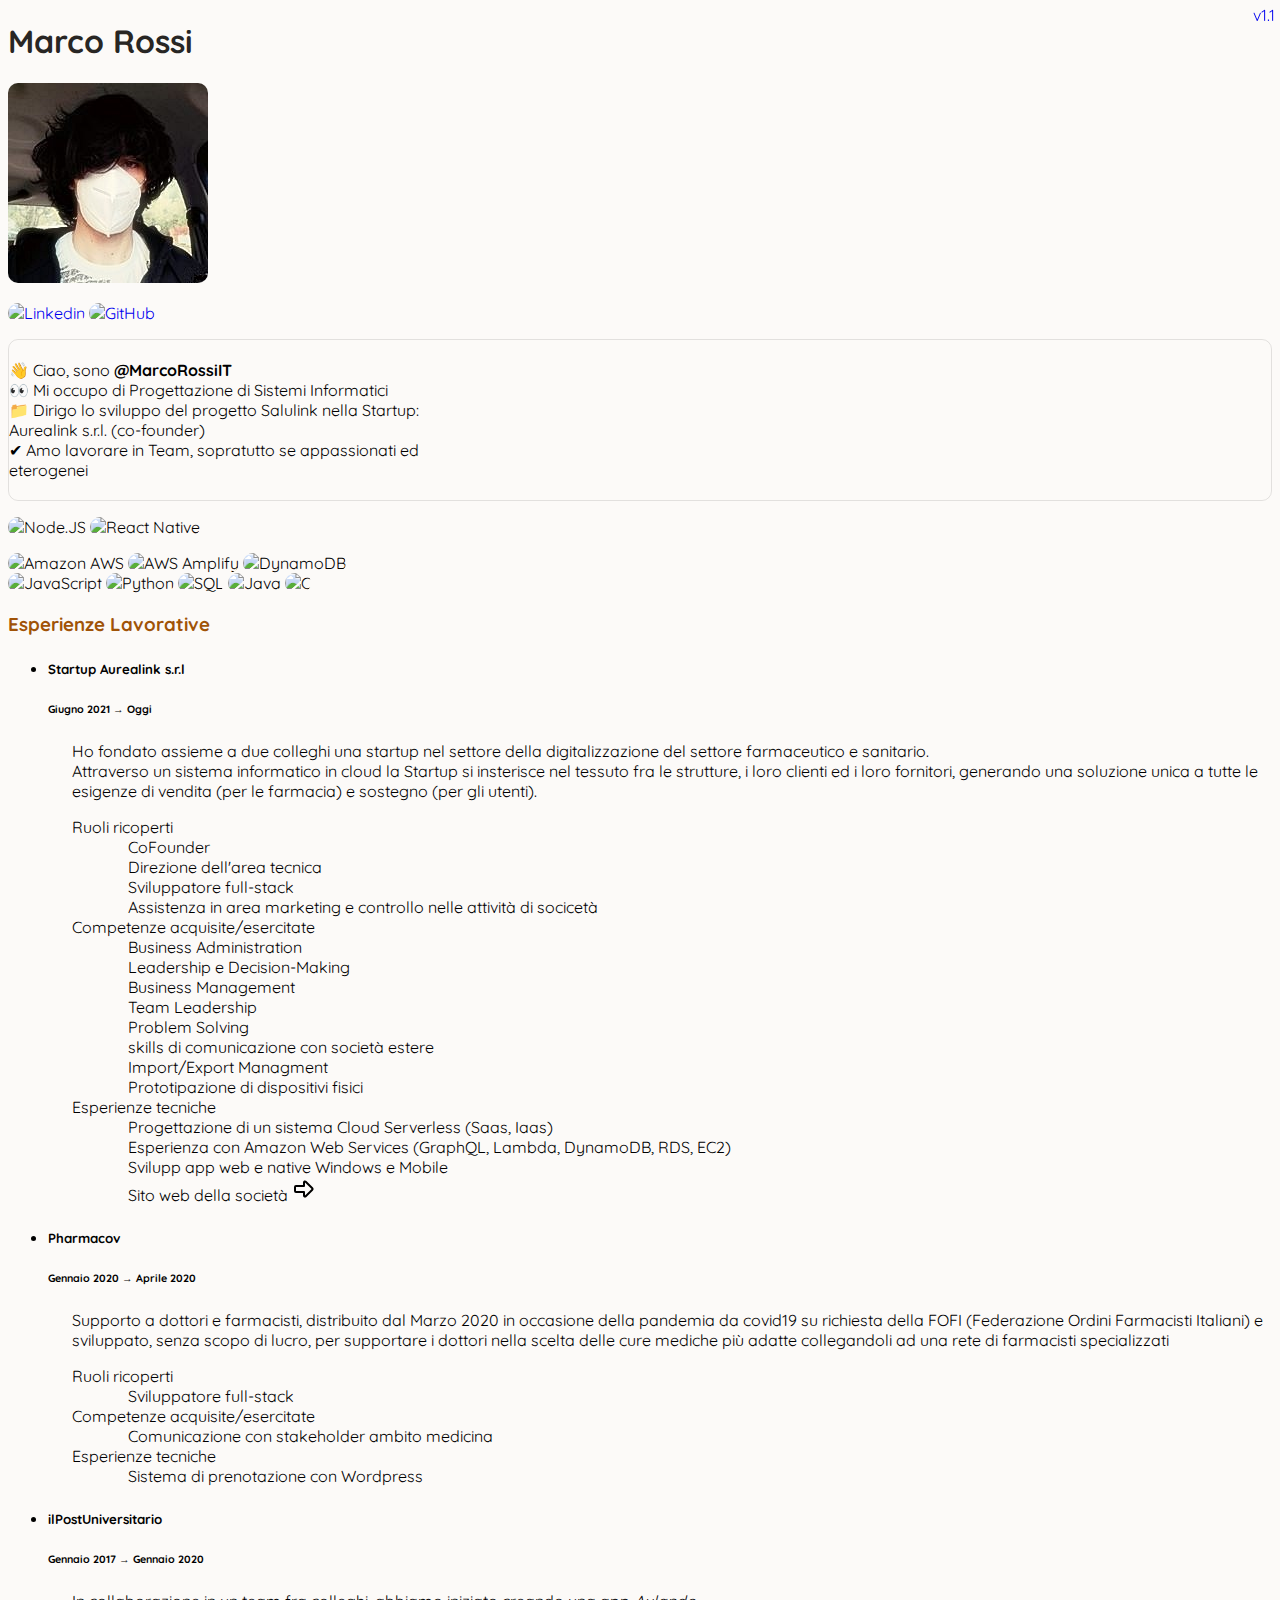
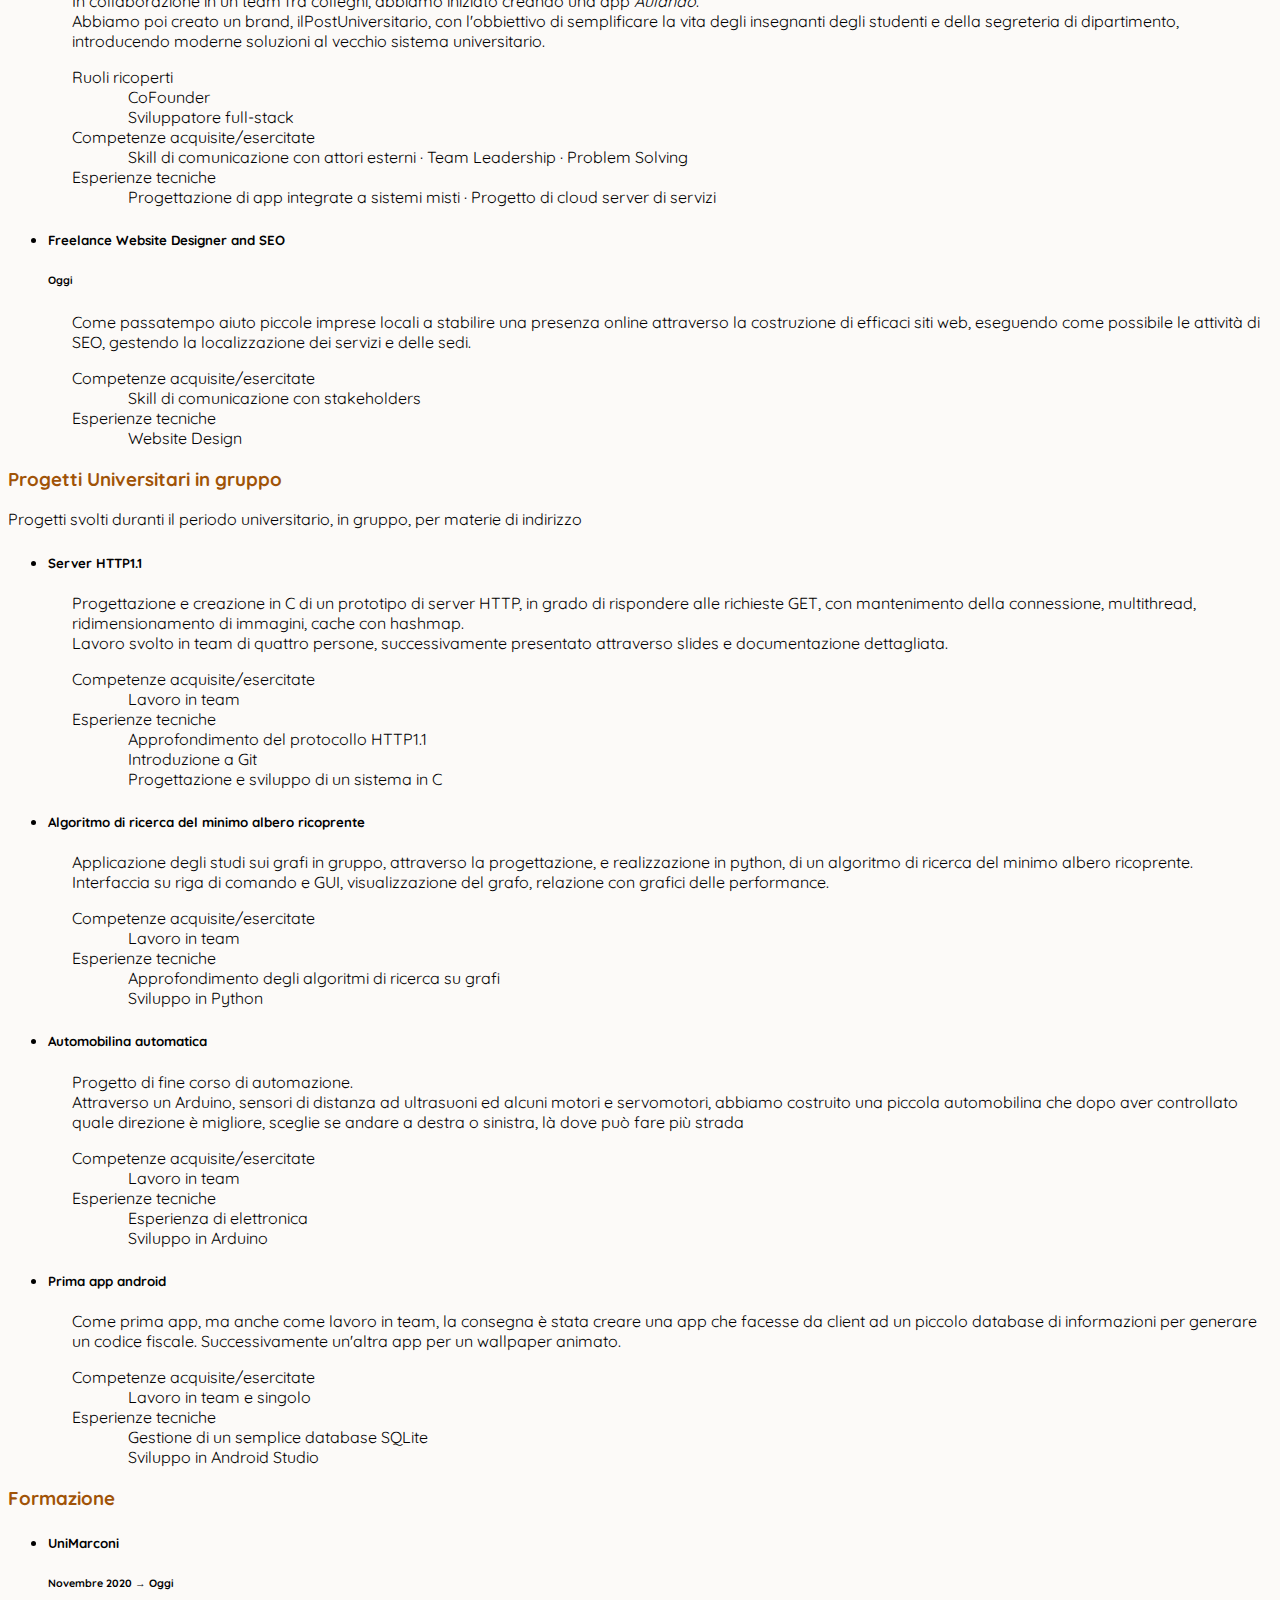
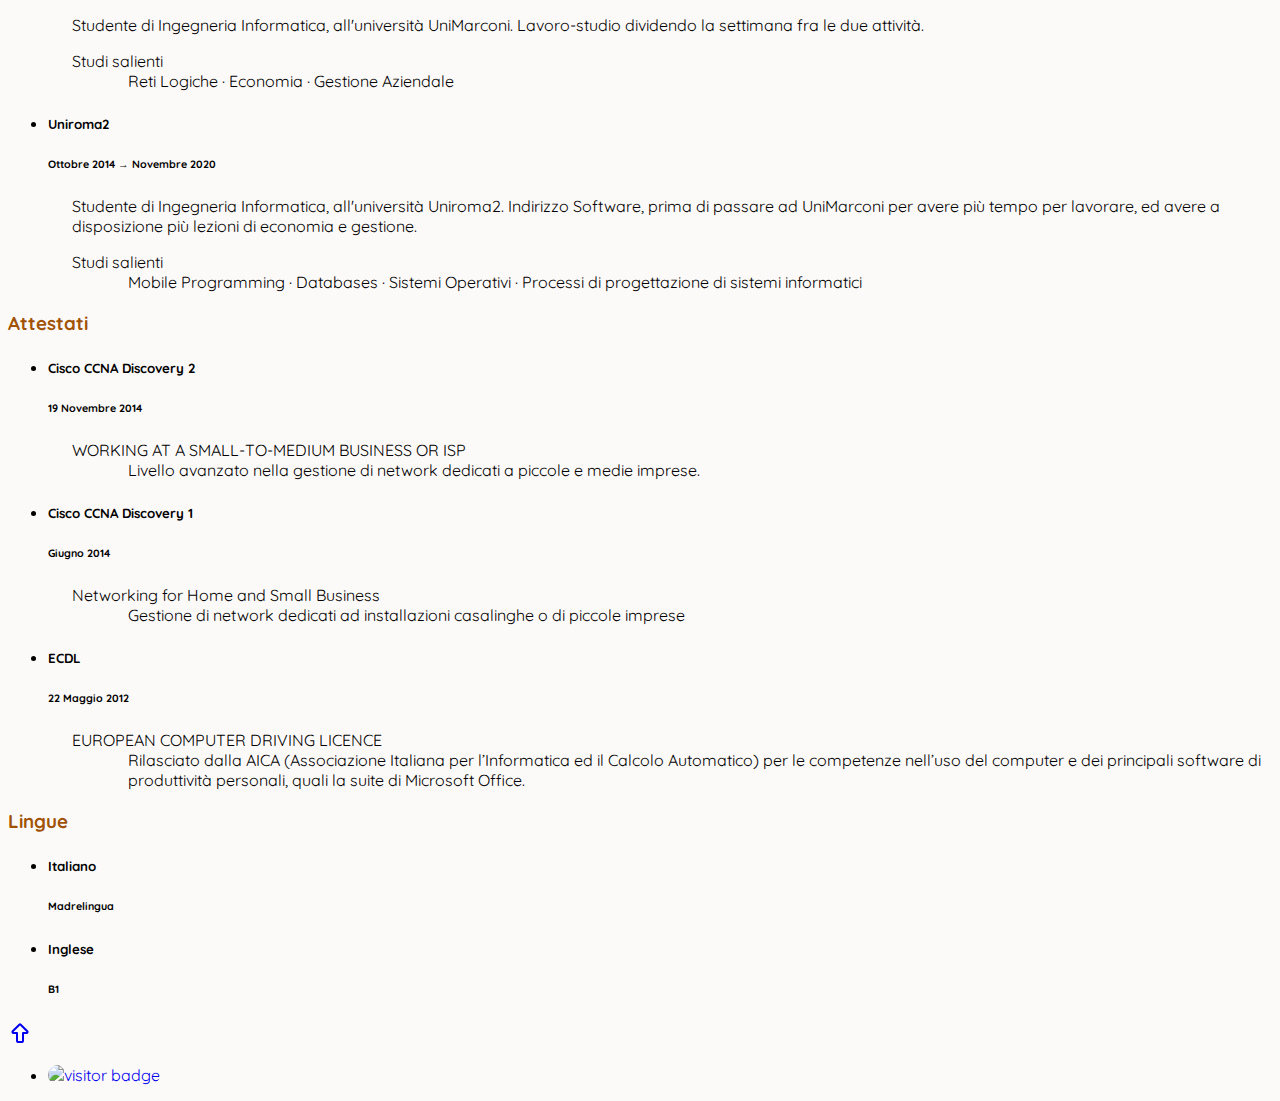
==== index2/index.html @ 187549cb "versioning for test" ====
<!doctype html>
<html lang="it">

<head>
  <!-- Required meta tags -->
  <meta charset="utf-8">
  <meta name="viewport" content="width=device-width, initial-scale=1">

  <!-- Bootstrap CSS -->
  <link href="https://cdn.jsdelivr.net/npm/bootstrap@5.1.0/dist/css/bootstrap.min.css" rel="stylesheet"
    integrity="sha384-KyZXEAg3QhqLMpG8r+8fhAXLRk2vvoC2f3B09zVXn8CA5QIVfZOJ3BCsw2P0p/We" crossorigin="anonymous">

  <script src="https://cdn.jsdelivr.net/npm/masonry-layout@4.2.2/dist/masonry.pkgd.min.js"
    integrity="sha384-GNFwBvfVxBkLMJpYMOABq3c+d3KnQxudP/mGPkzpZSTYykLBNsZEnG2D9G/X/+7D" crossorigin="anonymous"
    async></script>

  <link rel="stylesheet" type="text/css" href="../all.css">
  <link rel="stylesheet" type="text/css" href="index.css">
  <link rel="stylesheet" type="text/css" href="../print.css">
  <link rel="stylesheet" type="text/css" href="index-print.css">

  <title>Marco Rossi IT</title>
</head>

<body class="bg-lieve">

  <span id="topPage-anchor"></span>

  <div class="top-v2">
    <a href="../index.html" class="">v1.1</a>
  </div>


  <div class="container-lg pt-4">
    <div class="row justify-content-center">
      <div class="col text-center">

        <h1 id="nome">
          Marco Rossi
        </h1>

      </div>
    </div>

    <div class="row justify-content-center mt-5">
      <div class="col text-center">
        <img id="profilo" src="../profilo.jpg">
      </div>
    </div>
    <div class="row justify-content-center mt-3">
      <div class="col text-center">
        <div class="badges">
          <p>

            <a target="_blank" href="http://www.linkedin.com/in/marco-rossi-it/">
              <img class="my-1 mx-1 " alt="Linkedin" id="badge-linkedin"
                src="https://img.shields.io/badge/Linkedin-0A66C2?logo=linkedin&amp;logoColor=white&amp;style=for-the-badge"></a>
            <a target="_blank" href="https://github.com/marcorossiIT">
              <img class="my-1 mx-1 " alt="GitHub" id="badge-github"
                src="https://img.shields.io/badge/GitHub-181717?logo=github&amp;logoColor=white&amp;style=for-the-badge"></a>
            <!-- <a target="_blank" href="#">
              <img class="my-1 mx-1 " alt="Curriculum Vitae" id="badge-curriculum"
                src="https://img.shields.io/badge/Curriculum%20Vitae-A05307?logo=myspace&amp;logoColor=white&amp;style=for-the-badge"></a> -->
          </p>
        </div>
      </div>
    </div>


    <div class="row justify-content-center mt-2  introduzione">
      <div class="col text-center">
        <br>
        👋 Ciao, sono <strong>@MarcoRossiIT</strong>
        <br>
        👀 Mi occupo di Progettazione di Sistemi Informatici
        <br>
        📁 Dirigo lo sviluppo del progetto Salulink nella Startup: Aurealink s.r.l. (co-founder)
        <br>
        ✔ Amo lavorare in Team, sopratutto se appassionati ed eterogenei
        <br><br>
      </div>
    </div>

    <div class="row justify-content-center mt-3">
      <div class="col text-center">
        <div class="badges">
          <p>
            <img class="my-1 mx-1 " alt="Node.JS"
              src="https://img.shields.io/badge/node.js-339933?logo=nodedotjs&amp;logoColor=white&amp;style=for-the-badge">
            <img class="my-1 mx-1 " alt="React Native"
              src="https://img.shields.io/badge/React%20Native-61DAFB?logo=react&amp;logoColor=333333&amp;style=for-the-badge">

          </p>
          <p>
            <img class="my-1 mx-1 " alt="Amazon AWS"
              src="https://img.shields.io/badge/Amazon.AWS-232F3E?logo=amazonaws&amp;logoColor=white&amp;style=for-the-badge">
            <img class="my-1 mx-1 " alt="AWS Amplify"
              src="https://img.shields.io/badge/AWS.Amplify-FF9900?logo=awsamplify&amp;logoColor=white&amp;style=for-the-badge">
            <img class="my-1 mx-1 " alt="DynamoDB"
              src="https://img.shields.io/badge/AWS.DynamoDB-4053D6?logo=amazondynamodb&amp;logoColor=white&amp;style=for-the-badge">
            <br>

            <img class="my-1 mx-1 " alt="JavaScript"
              src="https://img.shields.io/badge/JavaScript-F7DF1E?logo=javascript&amp;logoColor=333333&amp;style=for-the-badge">
            <img class="my-1 mx-1 " alt="Python"
              src="https://img.shields.io/badge/Python-3776AB?logo=python&amp;logoColor=white&amp;style=for-the-badge">
            <img class="my-1 mx-1 " alt="SQL"
              src="https://img.shields.io/badge/SQL-003B57?logo=mysql&amp;logoColor=white&amp;style=for-the-badge">

            <img class="my-1 mx-1 " alt="Java"
              src="https://img.shields.io/badge/Java-007396?logo=java&amp;logoColor=white&amp;style=for-the-badge">

            <img class="my-1 mx-1 " alt="C"
              src="https://img.shields.io/badge/C-A8B9CC?logo=c&amp;logoColor=333333&amp;style=for-the-badge">
          </p>
        </div>
      </div>
    </div>


    <div id="articolis" class="grid mt-3 ">


      <article class=" rounded-10 grid-item  bg-lieve">
        <header>
          <h3>
            Esperienze Lavorative
          </h3>
        </header>
        <ul>
          <li>
            <section>
              <h5>
                Startup Aurealink s.r.l
              </h5>
              <h6>
                Giugno 2021 &rarr; Oggi
              </h6>
            </section>
            <section class=" descrizione-esperienza ">
              <p>
                Ho fondato assieme a due colleghi una startup nel settore della digitalizzazione del settore
                farmaceutico e
                sanitario.<br>
                Attraverso un sistema informatico in cloud la Startup si insterisce nel tessuto fra le strutture, i loro
                clienti ed i loro fornitori, generando una soluzione unica a tutte le esigenze di vendita (per le
                farmacia) e sostegno (per gli utenti).
              </p>
              <dl>

                <div class="row " data-masonry='{"percentPosition": true }'>
                  <div class="col-lg-6">
                    <dt>Ruoli ricoperti</dt>

                    <dd>CoFounder</dd>
                    <dd>Direzione dell'area tecnica</dd>
                    <dd>Sviluppatore full-stack</dd>
                    <dd>Assistenza in area marketing e controllo nelle attività di socicetà</dd>

                  </div>
                  <div class="col-lg-6">
                    <dt>Competenze acquisite/esercitate</dt>
                    <dd>Business Administration</dd>
                    <dd>Leadership e Decision-Making</dd>
                    <dd>Business Management</dd>
                    <dd>Team Leadership</dd>
                    <dd>Problem Solving</dd>
                    <dd>skills di comunicazione con società estere</dd>
                    <dd>Import/Export Managment</dd>
                    <dd>Prototipazione di dispositivi fisici</dd>
                  </div>
                  <div class="col-lg-6">
                    <dt>Esperienze tecniche</dt>
                    <dd> Progettazione di un sistema Cloud Serverless (Saas, Iaas)</dd>
                    <dd>Esperienza con Amazon Web Services
                      (GraphQL,
                      Lambda,
                      DynamoDB, RDS, EC2)</dd>
                    <dd> Svilupp app web e native Windows e Mobile </dd>
                    <dd class="hide-in-print"> Sito web della società <svg xmlns="http://www.w3.org/2000/svg"
                        class="icon icon-tabler icon-tabler-arrow-big-right" width="24" height="24" viewBox="0 0 24 24"
                        stroke-width="2" stroke="currentColor" fill="none" stroke-linecap="round"
                        stroke-linejoin="round">
                        <path stroke="none" d="M0 0h24v24H0z" fill="none" />
                        <path
                          d="M4 9h8v-3.586a1 1 0 0 1 1.707 -.707l6.586 6.586a1 1 0 0 1 0 1.414l-6.586 6.586a1 1 0 0 1 -1.707 -.707v-3.586h-8a1 1 0 0 1 -1 -1v-4a1 1 0 0 1 1 -1z" />
                      </svg>

                    </dd>

                  </div>
                </div>



              </dl>
            </section>
          </li>
          <li>
            <section>
              <h5>
                Pharmacov
              </h5>
              <h6>
                Gennaio 2020 &rarr; Aprile 2020
              </h6>
            </section>
            <section class="descrizione-esperienza">
              <p>
                Supporto a dottori e farmacisti, distribuito dal Marzo 2020 in occasione della pandemia da
                covid19 su richiesta della FOFI (Federazione Ordini Farmacisti Italiani) e sviluppato, senza
                scopo di lucro, per supportare i dottori nella scelta delle cure mediche più adatte
                collegandoli ad una rete di farmacisti specializzati
              </p>
              <dl>
                <div class="row " data-masonry='{"percentPosition": true }'>
                  <div class="col-lg-6">
                    <dt>Ruoli ricoperti</dt>
                    <dd>Sviluppatore full-stack</dd>
                  </div>

                  <div class="col-lg-6">
                    <dt>Competenze acquisite/esercitate</dt>
                    <dd> Comunicazione con stakeholder ambito medicina </dd>
                  </div>

                  <div class="col-lg-6">
                    <dt>Esperienze tecniche</dt>
                    <dd> Sistema di prenotazione con Wordpress </dd>
                  </div>
                </div>
              </dl>
            </section>
          </li>
          <li>
            <section>
              <h5>
                ilPostUniversitario
              </h5>
              <h6>
                Gennaio 2017 &rarr; Gennaio 2020
              </h6>
            </section>
            <section class="descrizione-esperienza">
              <p>
                In collaborazione in un team fra colleghi, abbiamo iniziato creando una app <i>Aulando</i>.<br>
                Abbiamo poi creato un brand, ilPostUniversitario, con l'obbiettivo di semplificare la vita
                degli insegnanti degli studenti e della segreteria di dipartimento, introducendo moderne soluzioni al
                vecchio sistema universitario.
              </p>
              <dl>
                <div class="row " data-masonry='{"percentPosition": true }'>
                  <div class="col-lg-6">
                    <dt>Ruoli ricoperti</dt>
                    <dd>CoFounder</dd>
                    <dd>Sviluppatore full-stack</dd>
                  </div>

                  <div class="col-lg-6">
                    <dt>Competenze acquisite/esercitate</dt>
                    <dd> Skill di comunicazione con attori esterni · Team Leadership · Problem Solving</dd>
                  </div>

                  <div class="col-lg-6">
                    <dt>Esperienze tecniche</dt>
                    <dd> Progettazione di app integrate a sistemi misti · Progetto di cloud server di servizi </dd>
                  </div>
                </div>
              </dl>
            </section>
          </li>
          <li>
            <section>
              <h5>
                Freelance Website Designer and SEO
              </h5>
              <h6>
                Oggi
              </h6>
            </section>
            <section class="descrizione-esperienza">
              <p>
                Come passatempo aiuto piccole imprese locali a stabilire una presenza online attraverso la costruzione
                di
                efficaci siti web, eseguendo come possibile le attività di SEO, gestendo la localizzazione dei servizi e
                delle sedi.
              </p>
              <dl>
                <div class="row " data-masonry='{"percentPosition": true }'>
                  <div class="col-lg-6">
                    <dt>Competenze acquisite/esercitate</dt>
                    <dd> Skill di comunicazione con stakeholders </dd>
                  </div>
                  <div class="col-lg-6">
                    <dt>Esperienze tecniche</dt>
                    <dd> Website Design </dd>
                  </div>

                </div>
              </dl>
            </section>
          </li>
        </ul>
        <footer class="entry-footer">


        </footer>
      </article>

      <article class=" rounded-10 grid-item bg-lieve">
        <header>
          <h3>
            Progetti Universitari in gruppo
          </h3>
          <p>Progetti svolti duranti il periodo universitario, in gruppo, per materie di indirizzo</p>
        </header>
        <ul>
          <li>
            <section>
              <h5>
                Server HTTP1.1
              </h5>

            </section>
            <section class="descrizione-esperienza">
              <p>
                Progettazione e creazione in C di un prototipo di server HTTP, in grado di rispondere alle richieste
                GET, con mantenimento della connessione, multithread, ridimensionamento di immagini, cache con hashmap.
                <br>Lavoro svolto in team di quattro persone, successivamente presentato attraverso slides e
                documentazione dettagliata.
              </p>
              <dl>
                <div class="row " data-masonry='{"percentPosition": true }'>

                  <div class="col-lg-6">
                    <dt>Competenze acquisite/esercitate</dt>
                    <dd>Lavoro in team</dd>
                  </div>
                  <div class="col-lg-6">
                    <dt>Esperienze tecniche</dt>
                    <dd>Approfondimento del protocollo HTTP1.1</dd>
                    <dd>Introduzione a Git</dd>
                    <dd>Progettazione e sviluppo di un sistema in C</dd>
                  </div>
                </div>
              </dl>

            </section>
          </li>
          <li>
            <section>
              <h5>
                Algoritmo di ricerca del minimo albero ricoprente
              </h5>

            </section>
            <section class="descrizione-esperienza">
              <p>
                Applicazione degli studi sui grafi in gruppo, attraverso la progettazione, e realizzazione in python, di
                un algoritmo di ricerca del minimo albero ricoprente.<br>
                Interfaccia su riga di comando e GUI, visualizzazione del grafo, relazione con grafici delle
                performance.
              </p>
              <dl>
                <div class="row " data-masonry='{"percentPosition": true }'>

                  <div class="col-lg-6">
                    <dt>Competenze acquisite/esercitate</dt>
                    <dd>Lavoro in team</dd>
                  </div>
                  <div class="col-lg-6">
                    <dt>Esperienze tecniche</dt>
                    <dd>Approfondimento degli algoritmi di ricerca su grafi</dd>
                    <dd>Sviluppo in Python</dd>
                  </div>
                </div>
              </dl>

            </section>
          </li>
          <li>
            <section>
              <h5>
                Automobilina automatica
              </h5>

            </section>
            <section class="descrizione-esperienza">
              <p>
                Progetto di fine corso di automazione.<br>
                Attraverso un Arduino, sensori di distanza ad ultrasuoni ed alcuni motori e servomotori, abbiamo
                costruito una piccola automobilina che dopo aver controllato quale direzione è migliore, sceglie se
                andare a destra o sinistra, là dove può fare più strada
              </p>
              <dl>
                <div class="row " data-masonry='{"percentPosition": true }'>

                  <div class="col-lg-6">
                    <dt>Competenze acquisite/esercitate</dt>
                    <dd>Lavoro in team</dd>
                  </div>
                  <div class="col-lg-6">
                    <dt>Esperienze tecniche</dt>
                    <dd>Esperienza di elettronica</dd>
                    <dd>Sviluppo in Arduino</dd>
                  </div>
                </div>
              </dl>

            </section>
          </li>
          <li>
            <section>
              <h5>
                Prima app android
              </h5>

            </section>
            <section class="descrizione-esperienza">
              <p>
                Come prima app, ma anche come lavoro in team, la consegna è stata creare una app che facesse da client
                ad un piccolo database di informazioni per generare un codice fiscale. Successivamente un'altra app per
                un wallpaper animato.
              </p>
              <dl>
                <div class="row " data-masonry='{"percentPosition": true }'>

                  <div class="col-lg-6">
                    <dt>Competenze acquisite/esercitate</dt>
                    <dd>Lavoro in team e singolo</dd>
                  </div>
                  <div class="col-lg-6">
                    <dt>Esperienze tecniche</dt>
                    <dd>Gestione di un semplice database SQLite</dd>
                    <dd>Sviluppo in Android Studio</dd>
                  </div>
                </div>
              </dl>

            </section>
          </li>

        </ul>
        <footer class="entry-footer">
        </footer>
      </article>

      <article class=" rounded-10 grid-item  bg-lieve">
        <header>
          <h3>
            Formazione
          </h3>
        </header>
        <ul>
          <li>
            <section>
              <h5>
                UniMarconi
              </h5>
              <h6>
                Novembre 2020 &rarr; Oggi
              </h6>
            </section>
            <section class="descrizione-esperienza">
              <p>
                Studente di Ingegneria Informatica, all'università UniMarconi. Lavoro-studio dividendo la settimana fra
                le
                due attività.
              </p>
              <dl>
                <div class="row " data-masonry='{"percentPosition": true }'>
                  <div class="col-lg-6">
                    <dt>Studi salienti</dt>
                    <dd>Reti Logiche · Economia · Gestione Aziendale</dd>
                  </div>

                </div>
              </dl>

            </section>
          </li>
          <li>
            <section>
              <h5>
                Uniroma2
              </h5>
              <h6>
                Ottobre 2014 &rarr; Novembre 2020
              </h6>
            </section>
            <section class="descrizione-esperienza">
              <p>
                Studente di Ingegneria Informatica, all'università Uniroma2. Indirizzo Software, prima di passare ad
                UniMarconi per avere più tempo per lavorare, ed avere a disposizione più lezioni di economia e gestione.
              </p>
              <dl>
                <div class="row " data-masonry='{"percentPosition": true }'>

                  <div class="col-lg-6">
                    <dt>Studi salienti</dt>
                    <dd>Mobile Programming · Databases · Sistemi Operativi · Processi di progettazione di sistemi
                      informatici
                    </dd>
                  </div>
                </div>
              </dl>

            </section>
          </li>
        </ul>
        <footer class="entry-footer">
        </footer>
      </article>

      <article class=" rounded-10 grid-item  bg-lieve">
        <header>
          <h3>
            Attestati
          </h3>
        </header>
        <ul>
          <li>
            <section>
              <h5>
                Cisco CCNA Discovery 2
              </h5>
              <h6>
                19 Novembre 2014
              </h6>
            </section>
            <section class="descrizione-esperienza">
              <p>
              </p>
              <dl>
                <div class="row " data-masonry='{"percentPosition": true }'>
                  <div class="col-lg-6">
                    <dt>WORKING AT A SMALL-TO-MEDIUM BUSINESS OR ISP</dt>
                    <dd>Livello avanzato nella gestione di network dedicati a piccole e medie imprese.</dd>
                  </div>

                </div>
              </dl>

            </section>
          </li>

          <li>
            <section>
              <h5>
                Cisco CCNA Discovery 1
              </h5>
              <h6>
                Giugno 2014
              </h6>
            </section>
            <section class="descrizione-esperienza">
              <p>
              </p>
              <dl>
                <div class="row " data-masonry='{"percentPosition": true }'>
                  <div class="col-lg-6">
                    <dt>Networking for Home and Small Business</dt>
                    <dd>Gestione di network dedicati ad installazioni casalinghe o di piccole imprese</dd>
                  </div>

                </div>
              </dl>

            </section>
          </li>

          <li>
            <section>
              <h5>
                ECDL
              </h5>
              <h6>
                22 Maggio 2012
              </h6>
            </section>
            <section class="descrizione-esperienza">
              <p>
              </p>
              <dl>
                <div class="row " data-masonry='{"percentPosition": true }'>
                  <div class="col-lg-6">
                    <dt>EUROPEAN COMPUTER DRIVING LICENCE</dt>
                    <dd>Rilasciato dalla AICA (Associazione Italiana per l’Informatica ed il Calcolo Automatico) per le
                      competenze nell’uso del computer e dei principali software di produttività personali, quali la
                      suite di Microsoft Office.</dd>
                  </div>

                </div>
              </dl>

            </section>
          </li>

        </ul>
        <footer class="entry-footer">
        </footer>
      </article>

      <article class=" rounded-10 grid-item  bg-lieve">
        <header>
          <h3>
            Lingue
          </h3>
        </header>
        <ul>
          <li>
            <section>
              <h5>
                Italiano
              </h5>
              <h6>
                Madrelingua
              </h6>
            </section>
          </li>
          <li>
            <section>
              <h5>
                Inglese
              </h5>
              <h6>
                B1
              </h6>
            </section>
          </li>

        </ul>
        <footer class="entry-footer">
        </footer>
      </article>


    </div>



  </div>






  <footer class="d-flex flex-wrap justify-content-between align-items-center py-3 my-4 border-top">
    <div class="col-md-4 d-flex align-items-center">

      <a href="#topPage-anchor" class="mb-3 me-2 mb-md-0 text-muted text-decoration-none lh-1">
        <!--https://github.com/tabler/tabler-icons/find/master-->
        <!--
          <svg xmlns="http://www.w3.org/2000/svg" class="icon icon-tabler icon-tabler-arrow-big-left" width="24"
            height="24" viewBox="0 0 24 24" stroke-width="2" stroke="currentColor" fill="none" stroke-linecap="round"
            stroke-linejoin="round">
            <path stroke="none" d="M0 0h24v24H0z" fill="none" />
            <path
              d="M20 15h-8v3.586a1 1 0 0 1 -1.707 .707l-6.586 -6.586a1 1 0 0 1 0 -1.414l6.586 -6.586a1 1 0 0 1 1.707 .707v3.586h8a1 1 0 0 1 1 1v4a1 1 0 0 1 -1 1z" />
          </svg>
          <span class="text-muted">Back</span>
          -->
        <svg xmlns="http://www.w3.org/2000/svg" class="icon icon-tabler icon-tabler-arrow-big-top" width="24"
          height="24" viewBox="0 0 24 24" stroke-width="2" stroke="currentColor" fill="none" stroke-linecap="round"
          stroke-linejoin="round">
          <path stroke="none" d="M0 0h24v24H0z" fill="none" />
          <path
            d="M9 20v-8h-3.586a1 1 0 0 1 -.707 -1.707l6.586 -6.586a1 1 0 0 1 1.414 0l6.586 6.586a1 1 0 0 1 -.707 1.707h-3.586v8a1 1 0 0 1 -1 1h-4a1 1 0 0 1 -1 -1z" />
        </svg>
      </a>

    </div>

    <ul class="nav col-md-4 justify-content-end list-unstyled d-flex">
      <li class="ms-3"><a class="text-muted" href="#">
          <img src="https://visitor-badge.glitch.me/badge?page_id=thats.a.pageid.you.can.count.on.me"
            alt="visitor badge" />
        </a>
      </li>
    </ul>
  </footer>

  </div>



  <!-- Optional JavaScript; choose one of the two! -->

  <!-- Option 1: Bootstrap Bundle with Popper -->
  <script src="https://cdn.jsdelivr.net/npm/bootstrap@5.1.0/dist/js/bootstrap.bundle.min.js"
    integrity="sha384-U1DAWAznBHeqEIlVSCgzq+c9gqGAJn5c/t99JyeKa9xxaYpSvHU5awsuZVVFIhvj"
    crossorigin="anonymous"></script>

  <!-- Option 2: Separate Popper and Bootstrap JS -->
  <!--
    <script src="https://cdn.jsdelivr.net/npm/@popperjs/core@2.9.3/dist/umd/popper.min.js" integrity="sha384-eMNCOe7tC1doHpGoWe/6oMVemdAVTMs2xqW4mwXrXsW0L84Iytr2wi5v2QjrP/xp" crossorigin="anonymous"></script>
    <script src="https://cdn.jsdelivr.net/npm/bootstrap@5.1.0/dist/js/bootstrap.min.js" integrity="sha384-cn7l7gDp0eyniUwwAZgrzD06kc/tftFf19TOAs2zVinnD/C7E91j9yyk5//jjpt/" crossorigin="anonymous"></script>
    -->


</body>

</html>
---- all.css ----
@import url('https://fonts.googleapis.com/css2?family=Quicksand:wght@300;400;500;600;700&display=swap');


* {
    font-family: 'Quicksand', sans-serif;
}



.top-v2 {
    position: fixed;
    top     : 5px;
    right   : 5px;
    color   : #a2a2a2;
}
---- index2/index.css ----
.container {
    margin-top: 5rem;
    color     : #343a40;
    /* standard bootstrap text dark */
}


#nome {
    font-weight: bold;
    color      : #282624
}

a {
    text-decoration: none;
}

.introduzione {
    border       : 1px solid rgba(0, 0, 0, 0.1);
    border-radius: 10px;

}

.introduzione>.col {
    word-wrap: normal;
    max-width: 28rem;

}

img {
    border-radius: 10px;
}

.rounded-10 {

    border-radius: 10px;
}

#id {
    border-radius: 10px;
    width        : 10rem;
    height       : 10rem;
}

.bg-lieve {
    background-color: #FCFAF8;
}


#badge-linkedin:hover {
    transition: 400ms all ease-in-out;
    transform : scale(1.02, 1.02);
    box-shadow: 0px 0px 5px 1px #0A66C2;
}

#badge-linkedin {
    transition: 400ms all ease-in-out;
    /*to restore smoothly*/
}

#badge-github:hover {
    transition: 400ms all ease-in-out;
    transform : scale(1.02, 1.02);
    box-shadow: 0px 0px 5px 1px #181717;

}

#badge-github {
    transition: 400ms all ease-in-out;
    /*to restore smoothly*/
}

#badge-curriculum:hover {
    transition: 400ms all ease-in-out;
    transform : scale(1.02, 1.02);
    box-shadow: 0px 0px 5px 1px #A05307;

}

#badge-curriculum {
    transition: 400ms all ease-in-out;
    /*to restore smoothly*/
}



article h3 {
    color: #a05307
}

.descrizione-esperienza {
    padding-inline-start: 0.5rem;
}

@media screen and (min-width:1200px) {

    .descrizione-esperienza {
        padding-inline-start: 1.5rem;
    }

}

dd {
    padding-inline-start: 0.4rem;
}

@media screen and (min-width:1200px) {

    dd {
        padding-inline-start: 1rem;
    }

}
---- print.css ----
@media print {
    .hide-in-print {
        display: none;
    }
    }
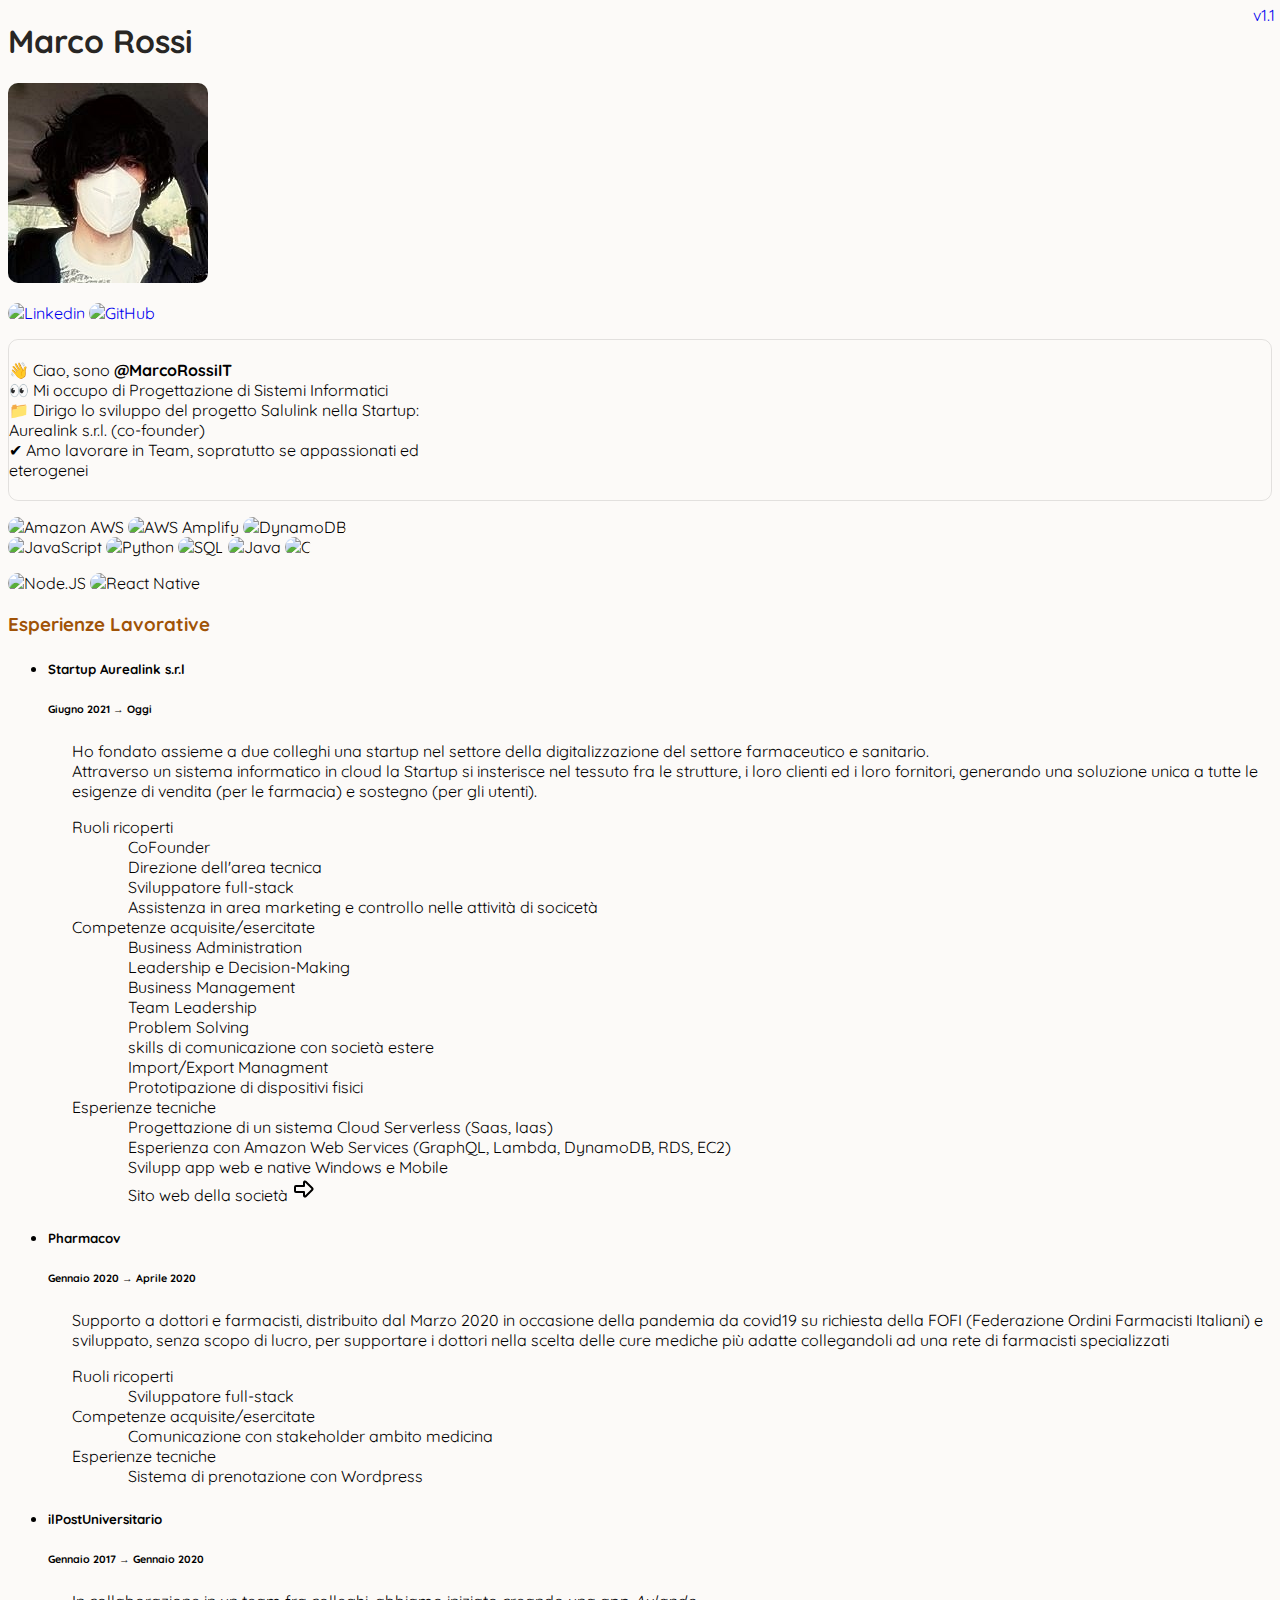
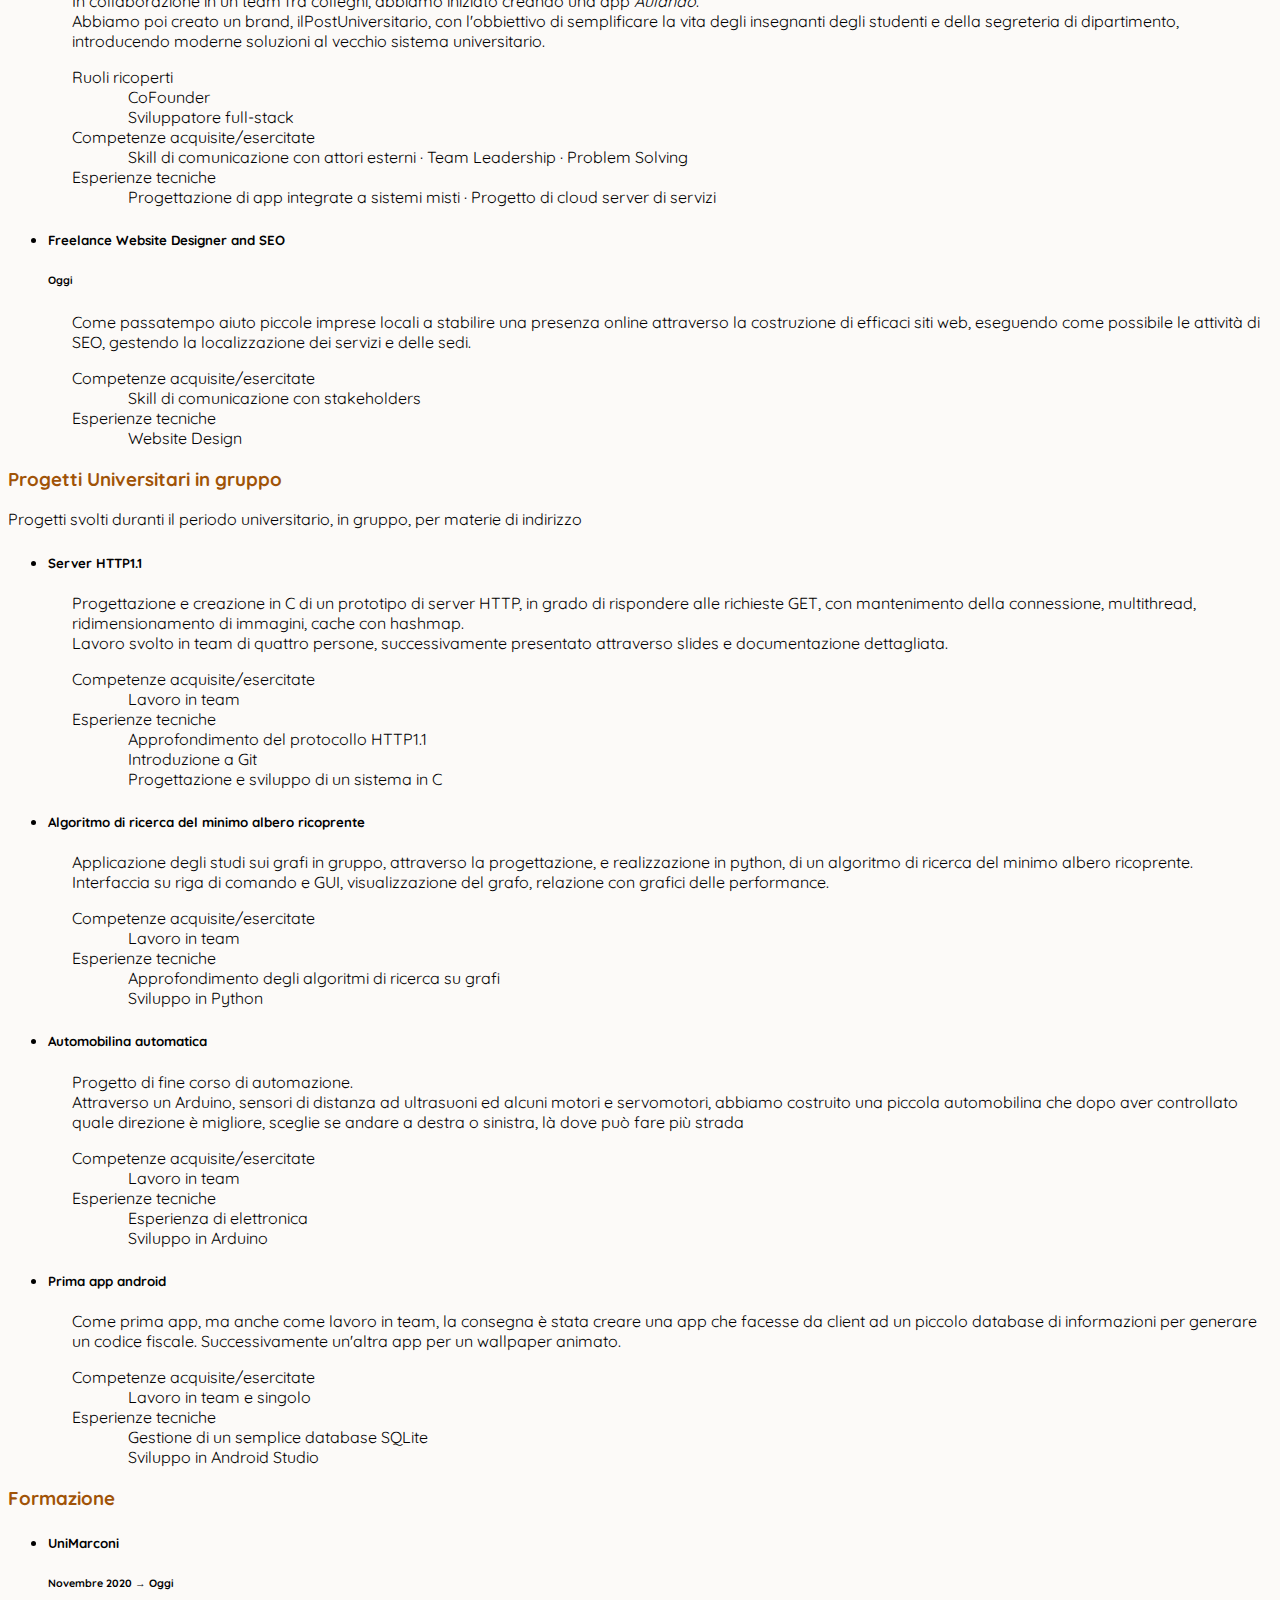
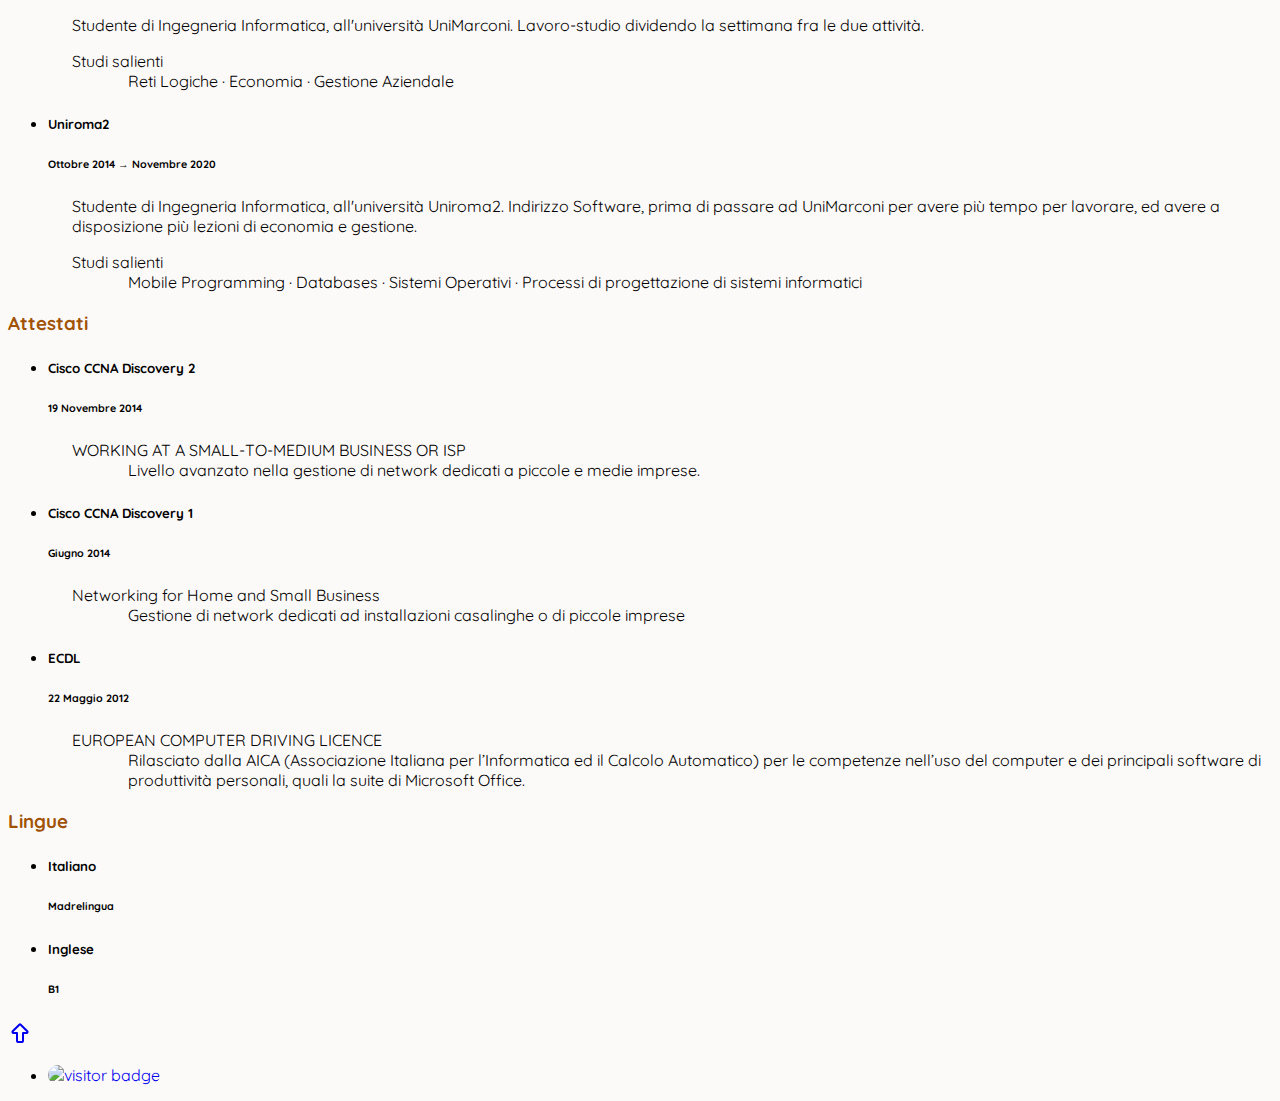
==== commit 92dc11a5: "prova con badge invertiti" ====
--- a/index2/index.html
+++ b/index2/index.html
@@ -85,13 +85,6 @@
       <div class="col text-center">
         <div class="badges">
           <p>
-            <img class="my-1 mx-1 " alt="Node.JS"
-              src="https://img.shields.io/badge/node.js-339933?logo=nodedotjs&amp;logoColor=white&amp;style=for-the-badge">
-            <img class="my-1 mx-1 " alt="React Native"
-              src="https://img.shields.io/badge/React%20Native-61DAFB?logo=react&amp;logoColor=333333&amp;style=for-the-badge">
-
-          </p>
-          <p>
             <img class="my-1 mx-1 " alt="Amazon AWS"
               src="https://img.shields.io/badge/Amazon.AWS-232F3E?logo=amazonaws&amp;logoColor=white&amp;style=for-the-badge">
             <img class="my-1 mx-1 " alt="AWS Amplify"
@@ -113,6 +106,14 @@
             <img class="my-1 mx-1 " alt="C"
               src="https://img.shields.io/badge/C-A8B9CC?logo=c&amp;logoColor=333333&amp;style=for-the-badge">
           </p>
+          <p>
+            <img class="my-1 mx-1 " alt="Node.JS"
+              src="https://img.shields.io/badge/node.js-339933?logo=nodedotjs&amp;logoColor=white&amp;style=for-the-badge">
+            <img class="my-1 mx-1 " alt="React Native"
+              src="https://img.shields.io/badge/React%20Native-61DAFB?logo=react&amp;logoColor=333333&amp;style=for-the-badge">
+
+          </p>
+
         </div>
       </div>
     </div>
--- a/all.css
+++ b/all.css
@@ -8,7 +8,7 @@
 
 
 .top-v2 {
-    position: fixed;
+    position: absolute;
     top     : 5px;
     right   : 5px;
     color   : #a2a2a2;
